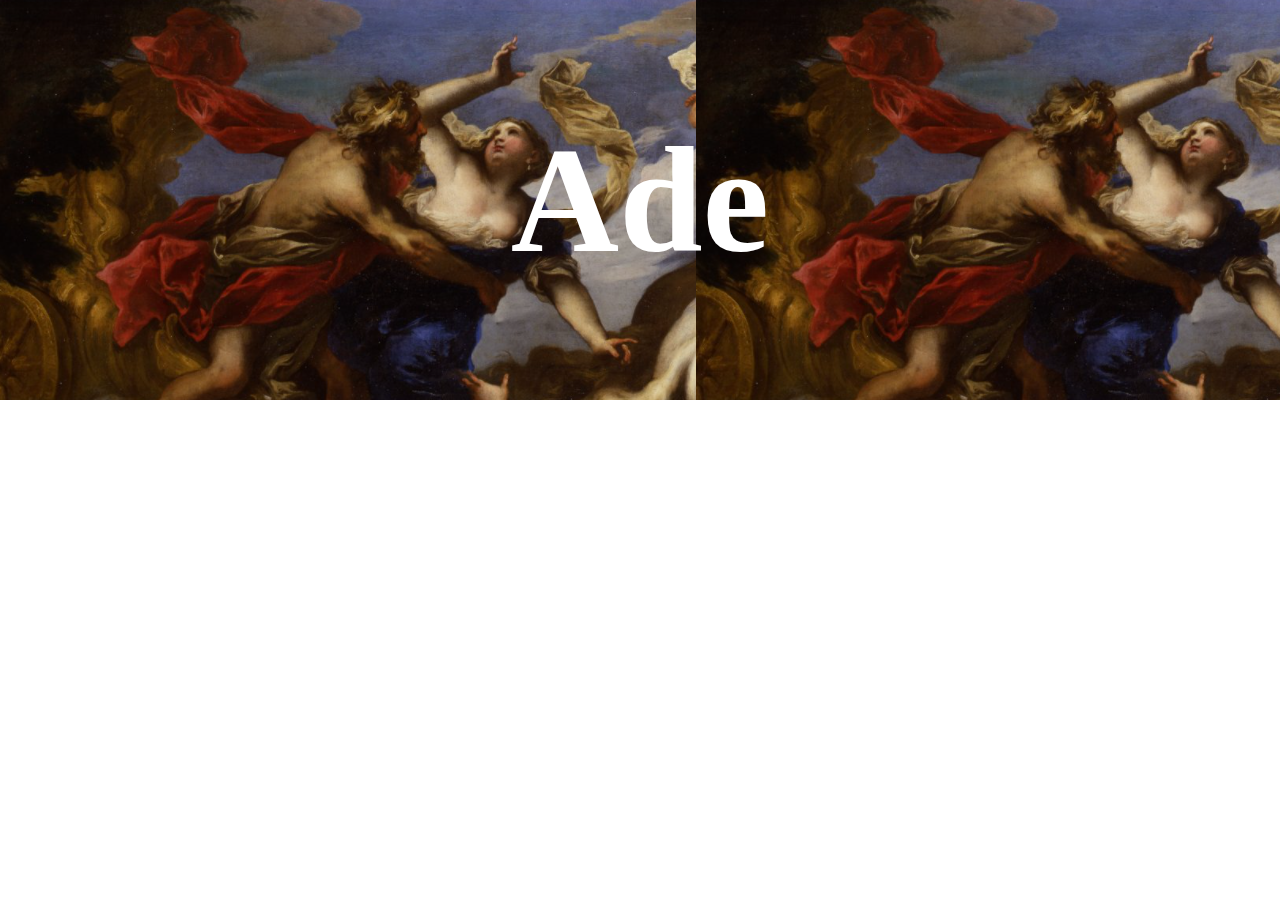
==== index.html @ 53373d4f "0.0.0" ====
<!DOCTYPE html>
<html lang="en">
<head>
    <meta charset="UTF-8">
    <meta http-equiv="X-UA-Compatible" content="IE=edge">
    <meta name="viewport" content="width=device-width, initial-scale=1.0">
    <title>Ade - Il Dio della Morte</title>
    <link rel="stylesheet" href="https://unicons.iconscout.com/release/v4.0.0/css/line.css">
    <link rel="stylesheet" href="./style.css">
</head>
<body>
    <div class="main-container">
        <h1 class="main-title">Ade</h1>
    </div>
</body>
</html>
---- style.css ----
* {
    margin: 0;
    border: 0;
}

.main-container {
    display: flex;
    align-items: center;
    width: 100%;
    height: 400px;
    background-image: url(./Media/ratto-di-proserpina.png);    
}

.main-title {
    width: 100%;
    font-size: 150px;
    text-align: center;
    color: white;
}
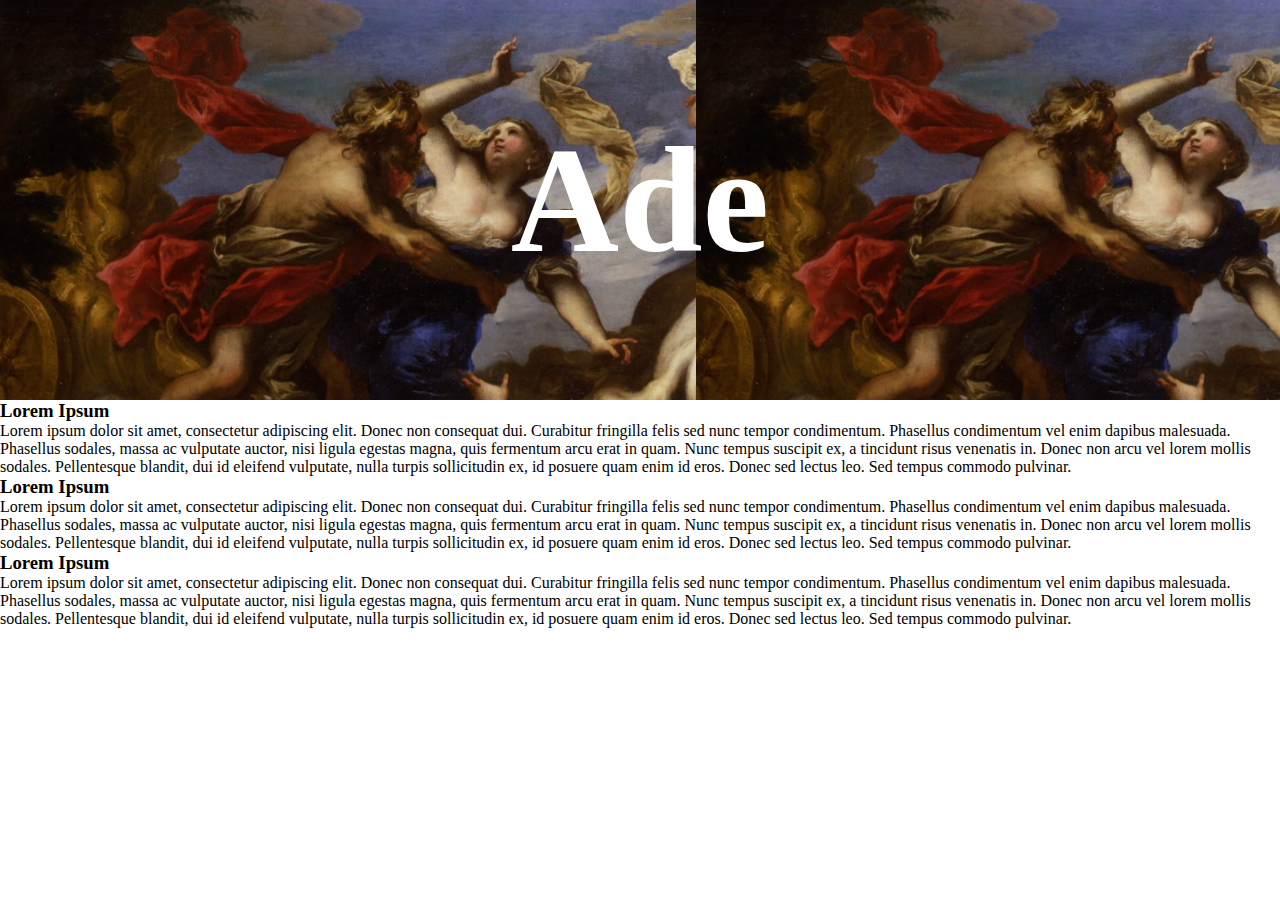
==== commit 2b4f5637: "0.0.1" ====
--- a/index.html
+++ b/index.html
@@ -12,5 +12,17 @@
     <div class="main-container">
         <h1 class="main-title">Ade</h1>
     </div>
+    <div class="container">
+        <h3 class="section-title">Lorem Ipsum</h3>
+        <p class="content">Lorem ipsum dolor sit amet, consectetur adipiscing elit. Donec non consequat dui. Curabitur fringilla felis sed nunc tempor condimentum. Phasellus condimentum vel enim dapibus malesuada. Phasellus sodales, massa ac vulputate auctor, nisi ligula egestas magna, quis fermentum arcu erat in quam. Nunc tempus suscipit ex, a tincidunt risus venenatis in. Donec non arcu vel lorem mollis sodales. Pellentesque blandit, dui id eleifend vulputate, nulla turpis sollicitudin ex, id posuere quam enim id eros. Donec sed lectus leo. Sed tempus commodo pulvinar.</p>
+    </div>
+    <div class="container">
+        <h3 class="section-title">Lorem Ipsum</h3>
+        <p class="content">Lorem ipsum dolor sit amet, consectetur adipiscing elit. Donec non consequat dui. Curabitur fringilla felis sed nunc tempor condimentum. Phasellus condimentum vel enim dapibus malesuada. Phasellus sodales, massa ac vulputate auctor, nisi ligula egestas magna, quis fermentum arcu erat in quam. Nunc tempus suscipit ex, a tincidunt risus venenatis in. Donec non arcu vel lorem mollis sodales. Pellentesque blandit, dui id eleifend vulputate, nulla turpis sollicitudin ex, id posuere quam enim id eros. Donec sed lectus leo. Sed tempus commodo pulvinar.</p>
+    </div>
+    <div class="container">
+        <h3 class="section-title">Lorem Ipsum</h3>
+        <p class="content">Lorem ipsum dolor sit amet, consectetur adipiscing elit. Donec non consequat dui. Curabitur fringilla felis sed nunc tempor condimentum. Phasellus condimentum vel enim dapibus malesuada. Phasellus sodales, massa ac vulputate auctor, nisi ligula egestas magna, quis fermentum arcu erat in quam. Nunc tempus suscipit ex, a tincidunt risus venenatis in. Donec non arcu vel lorem mollis sodales. Pellentesque blandit, dui id eleifend vulputate, nulla turpis sollicitudin ex, id posuere quam enim id eros. Donec sed lectus leo. Sed tempus commodo pulvinar.</p>
+    </div>
 </body>
 </html>--- a/style.css
+++ b/style.css
@@ -1,3 +1,5 @@
+@import url('https://fonts.googleapis.com/css2?family=Poppins:wght@200;300;400;500;600;700&family=Roboto:wght@100;300;400;500;700;900&family=Space+Mono&display=swap');
+
 * {
     margin: 0;
     border: 0;
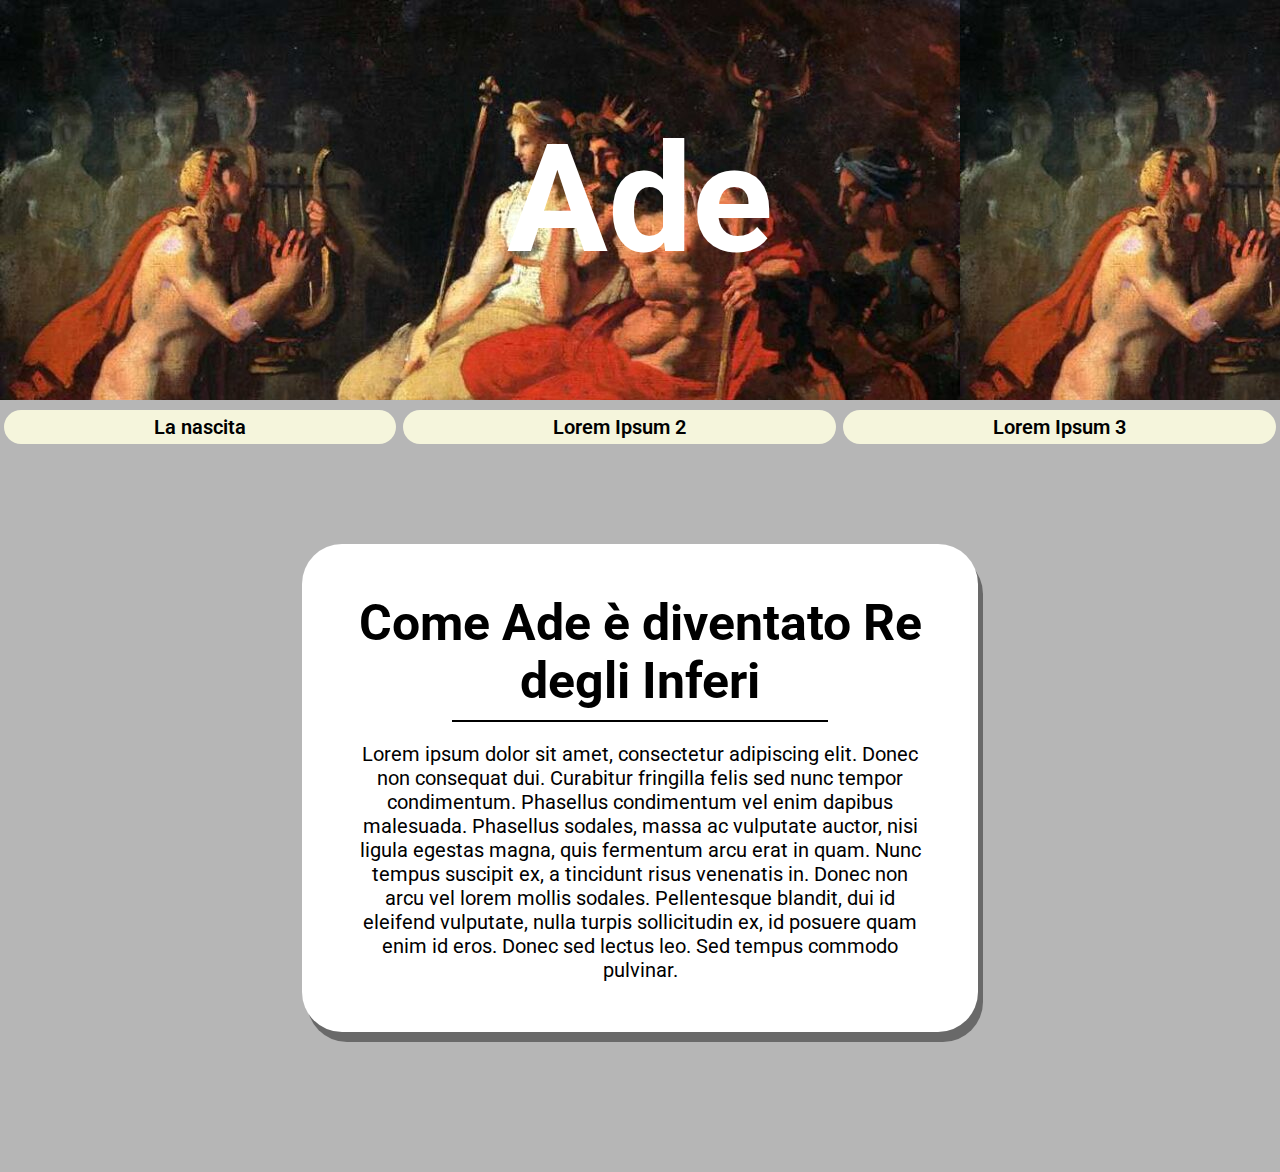
==== commit 6bdd341a: "Big update" ====
--- a/index.html
+++ b/index.html
@@ -12,17 +12,24 @@
     <div class="main-container">
         <h1 class="main-title">Ade</h1>
     </div>
-    <div class="container">
-        <h3 class="section-title">Lorem Ipsum</h3>
+    <div class="controls">
+        <p class="control ca">La nascita</p>
+        <p class="control cb">Lorem Ipsum 2</p>
+        <p class="control cc">Lorem Ipsum 3</p>
+    </div>
+    <div class="container show a">
+        <h3 class="section-title">Come Ade è diventato Re degli Inferi</h3>
         <p class="content">Lorem ipsum dolor sit amet, consectetur adipiscing elit. Donec non consequat dui. Curabitur fringilla felis sed nunc tempor condimentum. Phasellus condimentum vel enim dapibus malesuada. Phasellus sodales, massa ac vulputate auctor, nisi ligula egestas magna, quis fermentum arcu erat in quam. Nunc tempus suscipit ex, a tincidunt risus venenatis in. Donec non arcu vel lorem mollis sodales. Pellentesque blandit, dui id eleifend vulputate, nulla turpis sollicitudin ex, id posuere quam enim id eros. Donec sed lectus leo. Sed tempus commodo pulvinar.</p>
     </div>
-    <div class="container">
-        <h3 class="section-title">Lorem Ipsum</h3>
+    <div class="container hide b">
+        <h3 class="section-title">Lorem Ipsum 2</h3>
         <p class="content">Lorem ipsum dolor sit amet, consectetur adipiscing elit. Donec non consequat dui. Curabitur fringilla felis sed nunc tempor condimentum. Phasellus condimentum vel enim dapibus malesuada. Phasellus sodales, massa ac vulputate auctor, nisi ligula egestas magna, quis fermentum arcu erat in quam. Nunc tempus suscipit ex, a tincidunt risus venenatis in. Donec non arcu vel lorem mollis sodales. Pellentesque blandit, dui id eleifend vulputate, nulla turpis sollicitudin ex, id posuere quam enim id eros. Donec sed lectus leo. Sed tempus commodo pulvinar.</p>
     </div>
-    <div class="container">
-        <h3 class="section-title">Lorem Ipsum</h3>
+    <div class="container hide c">
+        <h3 class="section-title">Lorem Ipsum 3</h3>
         <p class="content">Lorem ipsum dolor sit amet, consectetur adipiscing elit. Donec non consequat dui. Curabitur fringilla felis sed nunc tempor condimentum. Phasellus condimentum vel enim dapibus malesuada. Phasellus sodales, massa ac vulputate auctor, nisi ligula egestas magna, quis fermentum arcu erat in quam. Nunc tempus suscipit ex, a tincidunt risus venenatis in. Donec non arcu vel lorem mollis sodales. Pellentesque blandit, dui id eleifend vulputate, nulla turpis sollicitudin ex, id posuere quam enim id eros. Donec sed lectus leo. Sed tempus commodo pulvinar.</p>
     </div>
+
+    <script src="./script.js"></script>
 </body>
 </html>--- a/style.css
+++ b/style.css
@@ -1,4 +1,11 @@
 @import url('https://fonts.googleapis.com/css2?family=Poppins:wght@200;300;400;500;600;700&family=Roboto:wght@100;300;400;500;700;900&family=Space+Mono&display=swap');
+
+body {
+    font-family: 'Roboto', sans-serif;
+    background-color: rgb(182, 182, 182);
+    margin: 0;
+    border: 0;
+}
 
 * {
     margin: 0;
@@ -10,7 +17,7 @@
     align-items: center;
     width: 100%;
     height: 400px;
-    background-image: url(./Media/ratto-di-proserpina.png);    
+    background-image: url(./Media/ade.jpg);    
 }
 
 .main-title {
@@ -18,4 +25,85 @@
     font-size: 150px;
     text-align: center;
     color: white;
+}
+
+
+.controls {
+    margin-top: 10px;
+    margin-bottom: 5px;
+    display: flex;
+    align-items: center;
+    justify-content: space-around;
+}
+
+.control {
+    font-size: 20px;
+    font-weight: 600;
+    background-color: beige;
+    border-radius: 30px;
+    padding: 5px 150px 5px 150px;
+}
+
+.control:hover {
+    cursor: pointer;
+    padding: 10px 160px 10px 160px;
+    transition: all .18s ease;
+}
+
+.container {
+    box-shadow: 5px 10px rgb(105, 105, 105);
+    position: center;
+    display: block;
+    margin: 100px auto 0 auto;
+    width: 45%;
+    text-align: center;
+
+    background-color: white;
+    padding: 50px;
+    border-radius: 40px;
+}
+
+.container.b,
+.container.c {
+    margin-top: -360px;
+}
+
+.container.a {
+    z-index: 1;
+}
+.container.b {
+    z-index: 2;
+}
+.container.c {
+    z-index: 3;
+}
+
+.section-title {
+    margin-top: 0;
+    margin-bottom: 20px;
+    font-size: 50px;
+}
+
+.section-title::after {
+    content: "";
+    color: red;
+    width: 65%;
+    border: 1px black solid;
+    display: block;
+    margin: 10px auto 0 auto;
+}
+
+.content {
+    font-size: 20px;
+}
+
+.container.show {
+    overflow: visible;
+    opacity: 1;
+    transition: all .18s ease;
+}
+
+.container.hide {
+    overflow: hidden;
+    opacity: 0;
 }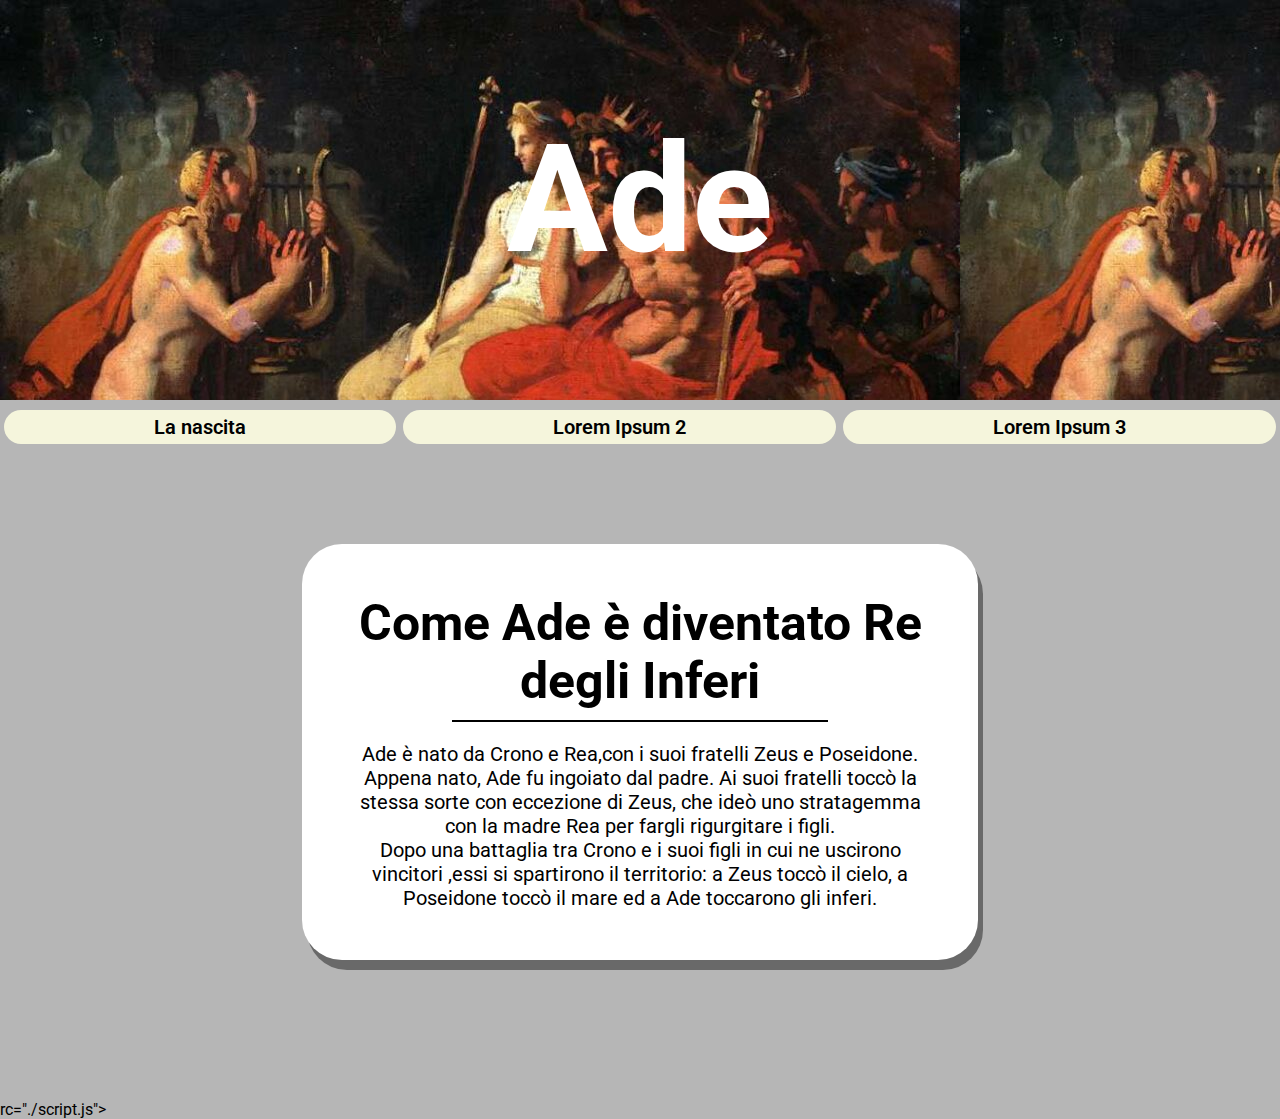
==== commit d5f4ad33: "Add files via upload" ====
--- a/index.html
+++ b/index.html
@@ -1,35 +1,40 @@
-<!DOCTYPE html>
-<html lang="en">
-<head>
-    <meta charset="UTF-8">
-    <meta http-equiv="X-UA-Compatible" content="IE=edge">
-    <meta name="viewport" content="width=device-width, initial-scale=1.0">
-    <title>Ade - Il Dio della Morte</title>
-    <link rel="stylesheet" href="https://unicons.iconscout.com/release/v4.0.0/css/line.css">
-    <link rel="stylesheet" href="./style.css">
-</head>
-<body>
-    <div class="main-container">
-        <h1 class="main-title">Ade</h1>
-    </div>
-    <div class="controls">
-        <p class="control ca">La nascita</p>
-        <p class="control cb">Lorem Ipsum 2</p>
-        <p class="control cc">Lorem Ipsum 3</p>
-    </div>
-    <div class="container show a">
-        <h3 class="section-title">Come Ade è diventato Re degli Inferi</h3>
-        <p class="content">Lorem ipsum dolor sit amet, consectetur adipiscing elit. Donec non consequat dui. Curabitur fringilla felis sed nunc tempor condimentum. Phasellus condimentum vel enim dapibus malesuada. Phasellus sodales, massa ac vulputate auctor, nisi ligula egestas magna, quis fermentum arcu erat in quam. Nunc tempus suscipit ex, a tincidunt risus venenatis in. Donec non arcu vel lorem mollis sodales. Pellentesque blandit, dui id eleifend vulputate, nulla turpis sollicitudin ex, id posuere quam enim id eros. Donec sed lectus leo. Sed tempus commodo pulvinar.</p>
-    </div>
-    <div class="container hide b">
-        <h3 class="section-title">Lorem Ipsum 2</h3>
-        <p class="content">Lorem ipsum dolor sit amet, consectetur adipiscing elit. Donec non consequat dui. Curabitur fringilla felis sed nunc tempor condimentum. Phasellus condimentum vel enim dapibus malesuada. Phasellus sodales, massa ac vulputate auctor, nisi ligula egestas magna, quis fermentum arcu erat in quam. Nunc tempus suscipit ex, a tincidunt risus venenatis in. Donec non arcu vel lorem mollis sodales. Pellentesque blandit, dui id eleifend vulputate, nulla turpis sollicitudin ex, id posuere quam enim id eros. Donec sed lectus leo. Sed tempus commodo pulvinar.</p>
-    </div>
-    <div class="container hide c">
-        <h3 class="section-title">Lorem Ipsum 3</h3>
-        <p class="content">Lorem ipsum dolor sit amet, consectetur adipiscing elit. Donec non consequat dui. Curabitur fringilla felis sed nunc tempor condimentum. Phasellus condimentum vel enim dapibus malesuada. Phasellus sodales, massa ac vulputate auctor, nisi ligula egestas magna, quis fermentum arcu erat in quam. Nunc tempus suscipit ex, a tincidunt risus venenatis in. Donec non arcu vel lorem mollis sodales. Pellentesque blandit, dui id eleifend vulputate, nulla turpis sollicitudin ex, id posuere quam enim id eros. Donec sed lectus leo. Sed tempus commodo pulvinar.</p>
-    </div>
-
-    <script src="./script.js"></script>
-</body>
+<!DOCTYPE html>
+<html lang="en">
+<head>
+    <meta charset="UTF-8">
+    <meta http-equiv="X-UA-Compatible" content="IE=edge">
+    <meta name="viewport" content="width=device-width, initial-scale=1.0">
+    <title>Ade - Il Dio della Morte</title>
+    <link rel="stylesheet" href="https://unicons.iconscout.com/release/v4.0.0/css/line.css">
+    <link rel="stylesheet" href="./style.css">
+</head>
+<body>
+    <div class="main-container">
+        <h1 class="main-title">Ade</h1>
+    </div>
+    <div class="controls">
+        <p class="control ca">La nascita</p>
+        <p class="control cb">Lorem Ipsum 2</p>
+        <p class="control cc">Lorem Ipsum 3</p>
+    </div>
+    <div class="container show a">
+        <h3 class="section-title">Come Ade è diventato Re degli Inferi</h3>
+        <p class="content">Ade è nato da Crono e Rea,con i suoi fratelli Zeus e Poseidone.<br>
+            Appena nato, Ade fu ingoiato dal padre. Ai suoi fratelli toccò la stessa sorte con eccezione di  Zeus, che ideò uno stratagemma con la madre Rea per fargli rigurgitare i figli.<br>
+            Dopo una battaglia tra Crono e i suoi figli in cui ne uscirono vincitori ,essi si spartirono il territorio: a Zeus toccò il cielo, a Poseidone toccò il mare ed a Ade toccarono gli inferi.
+            </p>
+    </div>
+    <div class="container hide b">
+        <h3 class="section-title">Lorem Ipsum 2</h3>
+        <p class="content">Lorem ipsum dolor sit amet, consectetur adipiscing elit. Donec non consequat dui. Curabitur fringilla felis sed nunc tempor condimentum. Phasellus condimentum vel enim dapibus malesuada. Phasellus sodales, massa ac vulputate auctor, nisi ligula egestas magna, quis fermentum arcu erat in quam. Nunc tempus suscipit ex, a tincidunt risus venenatis in. Donec non arcu vel lorem mollis sodales. Pellentesque blandit, dui id eleifend vulputate, nulla turpis sollicitudin ex, id posuere quam enim id eros. Donec sed lectus leo. Sed tempus commodo pulvinar.</p>
+    </div>
+    <div class="container hide c">
+        <h3 class="section-title">Lorem Ipsum 3</h3>
+        <p class="content">Lorem ipsum dolor sit amet, consectetur adipiscing elit. Donec non consequat dui. Curabitur fringilla felis sed nunc tempor condimentum. Phasellus condimentum vel enim dapibus malesuada. Phasellus sodales, massa ac vulputate auctor, nisi ligula egestas magna, quis fermentum arcu erat in quam. Nunc tempus suscipit ex, a tincidunt risus venenatis in. Donec non arcu vel lorem mollis sodales. Pellentesque blandit, dui id eleifend vulputate, nulla turpis sollicitudin ex, id posuere quam enim id eros. Donec sed lectus leo. Sed tempus commodo pulvinar.</p>
+    </div>
+
+    <script src="./script.js"></script>
+</body>
+rc="./script.js"></script>
+</body>
 </html>--- a/style.css
+++ b/style.css
@@ -1,109 +1,109 @@
-@import url('https://fonts.googleapis.com/css2?family=Poppins:wght@200;300;400;500;600;700&family=Roboto:wght@100;300;400;500;700;900&family=Space+Mono&display=swap');
-
-body {
-    font-family: 'Roboto', sans-serif;
-    background-color: rgb(182, 182, 182);
-    margin: 0;
-    border: 0;
-}
-
-* {
-    margin: 0;
-    border: 0;
-}
-
-.main-container {
-    display: flex;
-    align-items: center;
-    width: 100%;
-    height: 400px;
-    background-image: url(./Media/ade.jpg);    
-}
-
-.main-title {
-    width: 100%;
-    font-size: 150px;
-    text-align: center;
-    color: white;
-}
-
-
-.controls {
-    margin-top: 10px;
-    margin-bottom: 5px;
-    display: flex;
-    align-items: center;
-    justify-content: space-around;
-}
-
-.control {
-    font-size: 20px;
-    font-weight: 600;
-    background-color: beige;
-    border-radius: 30px;
-    padding: 5px 150px 5px 150px;
-}
-
-.control:hover {
-    cursor: pointer;
-    padding: 10px 160px 10px 160px;
-    transition: all .18s ease;
-}
-
-.container {
-    box-shadow: 5px 10px rgb(105, 105, 105);
-    position: center;
-    display: block;
-    margin: 100px auto 0 auto;
-    width: 45%;
-    text-align: center;
-
-    background-color: white;
-    padding: 50px;
-    border-radius: 40px;
-}
-
-.container.b,
-.container.c {
-    margin-top: -360px;
-}
-
-.container.a {
-    z-index: 1;
-}
-.container.b {
-    z-index: 2;
-}
-.container.c {
-    z-index: 3;
-}
-
-.section-title {
-    margin-top: 0;
-    margin-bottom: 20px;
-    font-size: 50px;
-}
-
-.section-title::after {
-    content: "";
-    color: red;
-    width: 65%;
-    border: 1px black solid;
-    display: block;
-    margin: 10px auto 0 auto;
-}
-
-.content {
-    font-size: 20px;
-}
-
-.container.show {
-    overflow: visible;
-    opacity: 1;
-    transition: all .18s ease;
-}
-
-.container.hide {
-    overflow: hidden;
-    opacity: 0;
+@import url('https://fonts.googleapis.com/css2?family=Poppins:wght@200;300;400;500;600;700&family=Roboto:wght@100;300;400;500;700;900&family=Space+Mono&display=swap');
+
+body {
+    font-family: 'Roboto', sans-serif;
+    background-color: rgb(182, 182, 182);
+    margin: 0;
+    border: 0;
+}
+
+* {
+    margin: 0;
+    border: 0;
+}
+
+.main-container {
+    display: flex;
+    align-items: center;
+    width: 100%;
+    height: 400px;
+    background-image: url(./Media/ade.jpg);    
+}
+
+.main-title {
+    width: 100%;
+    font-size: 150px;
+    text-align: center;
+    color: white;
+}
+
+
+.controls {
+    margin-top: 10px;
+    margin-bottom: 5px;
+    display: flex;
+    align-items: center;
+    justify-content: space-around;
+}
+
+.control {
+    font-size: 20px;
+    font-weight: 600;
+    background-color: beige;
+    border-radius: 30px;
+    padding: 5px 150px 5px 150px;
+}
+
+.control:hover {
+    cursor: pointer;
+    padding: 10px 160px 10px 160px;
+    transition: all .18s ease;
+}
+
+.container {
+    box-shadow: 5px 10px rgb(105, 105, 105);
+    position: center;
+    display: block;
+    margin: 100px auto 0 auto;
+    width: 45%;
+    text-align: center;
+
+    background-color: white;
+    padding: 50px;
+    border-radius: 40px;
+}
+
+.container.b,
+.container.c {
+    margin-top: -360px;
+}
+
+.container.a {
+    z-index: 1;
+}
+.container.b {
+    z-index: 2;
+}
+.container.c {
+    z-index: 3;
+}
+
+.section-title {
+    margin-top: 0;
+    margin-bottom: 20px;
+    font-size: 50px;
+}
+
+.section-title::after {
+    content: "";
+    color: red;
+    width: 65%;
+    border: 1px black solid;
+    display: block;
+    margin: 10px auto 0 auto;
+}
+
+.content {
+    font-size: 20px;
+}
+
+.container.show {
+    overflow: visible;
+    opacity: 1;
+    transition: all .18s ease;
+}
+
+.container.hide {
+    overflow: hidden;
+    opacity: 0;
 }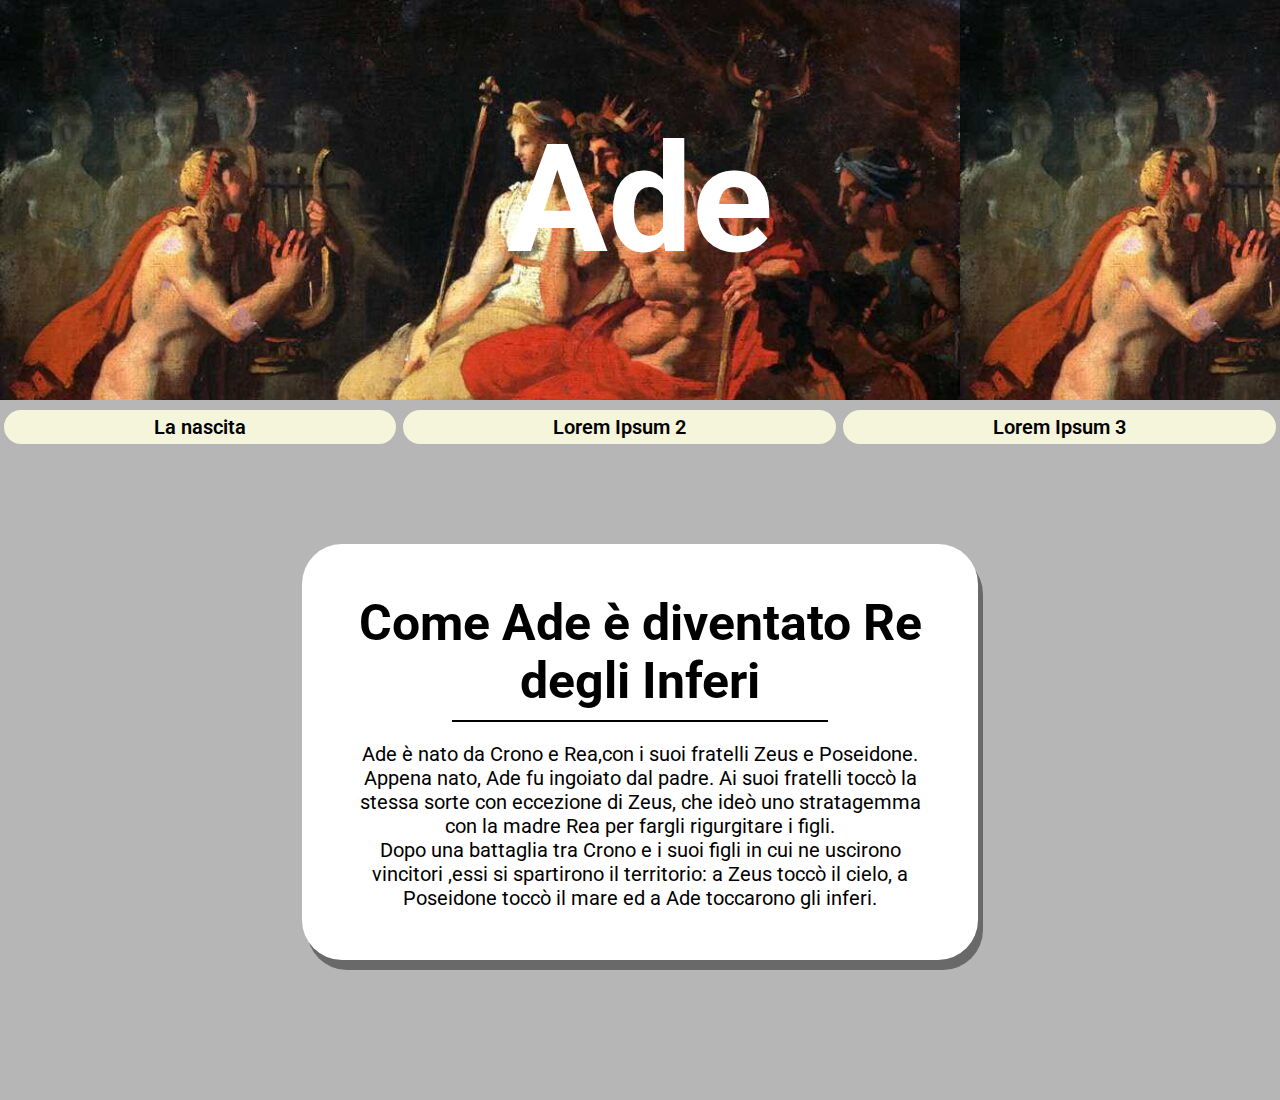
==== commit 95b50699: "Add files via upload" ====
--- a/index.html
+++ b/index.html
@@ -35,6 +35,4 @@
 
     <script src="./script.js"></script>
 </body>
-rc="./script.js"></script>
-</body>
 </html>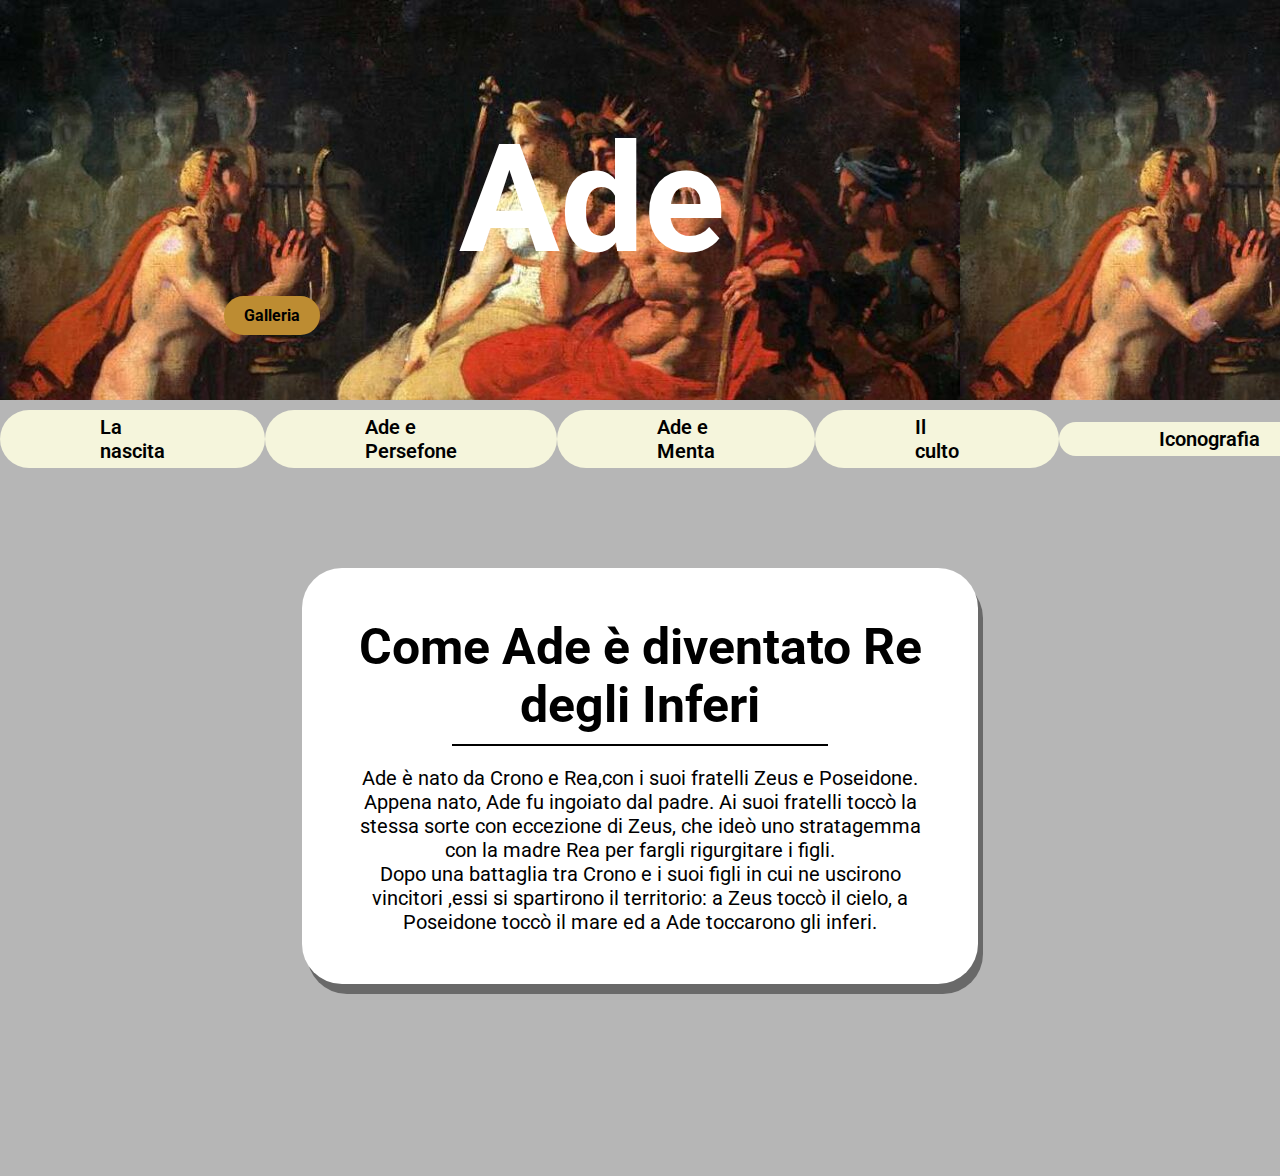
==== commit 46d13066: "Add files via upload" ====
--- a/index.html
+++ b/index.html
@@ -11,11 +11,14 @@
 <body>
     <div class="main-container">
         <h1 class="main-title">Ade</h1>
+        <a href="./galleria"><h4 class="gallery">Galleria</h4></a>
     </div>
     <div class="controls">
         <p class="control ca">La nascita</p>
-        <p class="control cb">Lorem Ipsum 2</p>
-        <p class="control cc">Lorem Ipsum 3</p>
+        <p class="control cb">Ade e Persefone</p>
+        <p class="control cc">Ade e Menta</p>
+        <p class="control cd">Il culto</p>
+        <p class="control ce">Iconografia</p>
     </div>
     <div class="container show a">
         <h3 class="section-title">Come Ade è diventato Re degli Inferi</h3>
@@ -25,14 +28,29 @@
             </p>
     </div>
     <div class="container hide b">
-        <h3 class="section-title">Lorem Ipsum 2</h3>
-        <p class="content">Lorem ipsum dolor sit amet, consectetur adipiscing elit. Donec non consequat dui. Curabitur fringilla felis sed nunc tempor condimentum. Phasellus condimentum vel enim dapibus malesuada. Phasellus sodales, massa ac vulputate auctor, nisi ligula egestas magna, quis fermentum arcu erat in quam. Nunc tempus suscipit ex, a tincidunt risus venenatis in. Donec non arcu vel lorem mollis sodales. Pellentesque blandit, dui id eleifend vulputate, nulla turpis sollicitudin ex, id posuere quam enim id eros. Donec sed lectus leo. Sed tempus commodo pulvinar.</p>
+        <h3 class="section-title">La leggenda di Ade e Persefone</h3>
+        <p class="content">Ade e Persefone: Si racconta che Ade, innamorato di Persefone, la rapì mentre stava raccogliendo un Asfodelo. Quando sua madre Demetra scoprì del suo rapimento la cercò per 9 giorni.<br>
+            Il decimo giorno capì che il rapitore era il Re degli Inferi e per questo decise di lasciare l’Olimpo, mandando sulla Terra una terribile carestia che portò a una serie di accordi tra Zeus e Demetra, ma Ade le tese un inganno facendole mangiare il melograno poco prima della sua partenza per la Terra. 
+        </p>
     </div>
     <div class="container hide c">
-        <h3 class="section-title">Lorem Ipsum 3</h3>
-        <p class="content">Lorem ipsum dolor sit amet, consectetur adipiscing elit. Donec non consequat dui. Curabitur fringilla felis sed nunc tempor condimentum. Phasellus condimentum vel enim dapibus malesuada. Phasellus sodales, massa ac vulputate auctor, nisi ligula egestas magna, quis fermentum arcu erat in quam. Nunc tempus suscipit ex, a tincidunt risus venenatis in. Donec non arcu vel lorem mollis sodales. Pellentesque blandit, dui id eleifend vulputate, nulla turpis sollicitudin ex, id posuere quam enim id eros. Donec sed lectus leo. Sed tempus commodo pulvinar.</p>
+        <h3 class="section-title">La leggenda di Ade e Menta</h3>
+        <p class="content">Menta, ninfa del mare, ha un'insolita capacità di attrarre gli uomini. Una delle sue prede più ambite è Ade, ma nel mezzo del flirting Persefone, sua moglie, lo scopri e fece menta a pezzi. Ade le concesse di diventare la pianta di menta e Persefone, come punizione, le fece perdere la sua fertilità.</p>
     </div>
-
+    <div class="container hide d">
+        <h3 class="section-title">Il culto di Ade</h3>
+        <p class="content">Ad Ade si sacrificavano i tori e le pecore nere. Non poteva essere visto in faccia senza il suo permesso, pena la morte.<br>
+            I principali tempi dedicati a lui erano in Samortacia, Peloponneso e Turchia.<br>
+            I sacrifici in quest'ultimo si facevano dove si credeva ci fosse la porta dell'inferno.
+        </p>
+    </div>
+    <div class="container hide e">
+        <h3 class="section-title">L'iconografia</h3>
+        <p class="content">
+            Ade veniva spesso raffigurato come un uomo tenebroso, serio, barbuto e freddo. In molte raffigurazioni indossava o un elmo o un velo che gli copriva occhi e viso, proprio perchè non si poteva guardare negli occhi.<br>
+            Molte volte era seduto sul suo trono con Cerbero e uno scettro.
+        </p>
+    </div>
     <script src="./script.js"></script>
 </body>
 </html>--- a/style.css
+++ b/style.css
@@ -10,6 +10,13 @@
 * {
     margin: 0;
     border: 0;
+}
+
+a,
+a:visited,
+a:hover {
+    color: black;
+    text-decoration: none;
 }
 
 .main-container {
@@ -34,6 +41,7 @@
     display: flex;
     align-items: center;
     justify-content: space-around;
+    z-index: 150;
 }
 
 .control {
@@ -41,7 +49,7 @@
     font-weight: 600;
     background-color: beige;
     border-radius: 30px;
-    padding: 5px 150px 5px 150px;
+    padding: 5px 100px 5px 100px;
 }
 
 .control:hover {
@@ -66,6 +74,11 @@
 .container.b,
 .container.c {
     margin-top: -360px;
+}
+
+.container.d,
+.container.e {
+    margin-top: -270px;
 }
 
 .container.a {
@@ -93,7 +106,8 @@
     margin: 10px auto 0 auto;
 }
 
-.content {
+.content,
+.content li {
     font-size: 20px;
 }
 
@@ -106,4 +120,12 @@
 .container.hide {
     overflow: hidden;
     opacity: 0;
+}
+
+.gallery {
+    background-color: rgb(189, 140, 50);    
+    padding: 10px 20px 10px 20px;
+    border-radius: 50px;
+    margin-top: 230px;
+    transform: translateX(-1000%)
 }